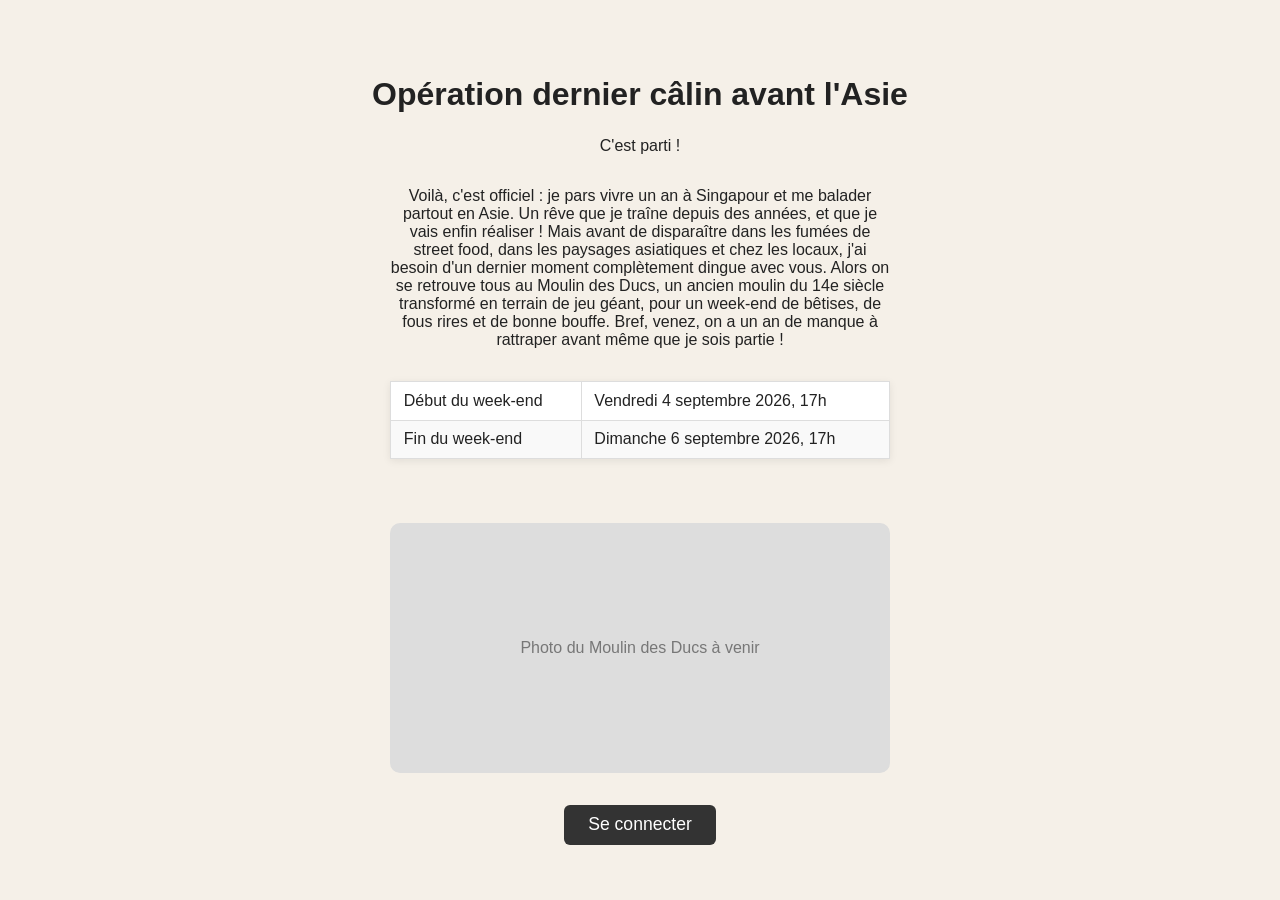
==== index.html @ d0497c7e "Update index.html Visuel validé" ====
<!DOCTYPE html>
<html lang="fr">
<head>
  <meta charset="UTF-8">
  <title>Le week-end approche...</title>
  <link rel="stylesheet" href="style.css">

  <!-- Polices : Caveat (manuscrite, pour l'accroche) + Quicksand (ronde, pour le reste) -->
  <link rel="preconnect" href="https://fonts.googleapis.com">
  <link href="https://fonts.googleapis.com/css2?family=Caveat:wght@600;700&family=Quicksand:wght@500;600;700&display=swap" rel="stylesheet">

  <style>
    /* Palette et typographie propres à cette page, inspirées du mood board.
       Ces variables ne concernent que cette page : elles n'affectent pas
       les autres fichiers du site. */
    :root {
      --creme: #fbf3e6;
      --encre: #2b2118;
      --teal: #2f6f62;
      --corail: #c9503f;
      --moutarde: #e3a73c;
      --marine: #2d3e63;
      --bois: #8b5e3c;
    }

    body.teaser {
      background-color: var(--creme);
      font-family: 'Quicksand', sans-serif;
      color: var(--encre);
    }

    /* ---- Le moulin animé : élément signature de la page ---- */
    .moulin {
      width: 130px;
      height: auto;
      margin-bottom: 0.5rem;
    }

    .moulin-ailes {
      transform-origin: 100px 90px;
      animation: tourner 6s linear infinite;
    }

    @keyframes tourner {
      to { transform: rotate(360deg); }
    }

    /* Respecte les préférences d'accessibilité : pas d'animation si demandé */
    @media (prefers-reduced-motion: reduce) {
      .moulin-ailes { animation: none; }
    }

    /* ---- Accroche manuscrite ---- */
    .accroche {
      font-family: 'Caveat', cursive;
      font-size: 1.8rem;
      font-weight: 600;
      color: var(--marine);
      margin: 0 0 2rem 0;
    }

    /* ---- Le "billet" contenant le compte à rebours ---- */
    .carte-billet {
      position: relative;
      background-color: #fffdf8;
      border-radius: 20px;
      box-shadow: 0 8px 24px rgba(43, 33, 24, 0.1);
      width: 100%;
      max-width: 380px;
      overflow: hidden;
    }

    .billet-entete {
      padding: 1rem;
      text-align: center;
      font-weight: 700;
      font-size: 0.85rem;
      letter-spacing: 0.12em;
      color: var(--teal);
      border-bottom: 2px dashed #e2d8c6;
    }

    /* Petites perforations façon billet, de part et d'autre du pointillé */
    .perforation {
      position: absolute;
      top: 3.15rem;
      width: 18px;
      height: 18px;
      background-color: var(--creme);
      border-radius: 50%;
      transform: translateY(-50%);
    }

    .perforation-gauche { left: -9px; }
    .perforation-droite { right: -9px; }

    #countdown {
      display: flex;
      justify-content: center;
      gap: 1.2rem;
      padding: 1.5rem 1rem;
      flex-wrap: wrap;
    }

    .bloc-temps .valeur {
      font-family: 'Quicksand', sans-serif;
      font-size: 2.4rem;
      font-weight: 700;
      color: var(--corail);
    }

    .bloc-temps .label {
      font-size: 0.75rem;
      font-weight: 600;
      letter-spacing: 0.06em;
      color: var(--marine);
      opacity: 0.7;
    }
  </style>
</head>
<body class="page-centree teaser">

  <!-- Élément signature : un petit moulin, clin d'œil au Moulin des Ducs -->
  <svg class="moulin" viewBox="0 0 200 200" aria-hidden="true">
    <!-- Tour du moulin -->
    <polygon points="85,190 115,190 106,90 94,90" fill="var(--bois)" />
    <!-- Toit du moulin -->
    <polygon points="90,90 110,90 100,72" fill="var(--encre)" />
    <!-- Ailes, regroupées pour pouvoir les faire tourner ensemble -->
    <g class="moulin-ailes">
      <rect x="97" y="35" width="6" height="55" rx="3" fill="var(--moutarde)" stroke="var(--encre)" stroke-width="2" transform="rotate(0 100 90)" />
      <rect x="97" y="35" width="6" height="55" rx="3" fill="var(--moutarde)" stroke="var(--encre)" stroke-width="2" transform="rotate(90 100 90)" />
      <rect x="97" y="35" width="6" height="55" rx="3" fill="var(--moutarde)" stroke="var(--encre)" stroke-width="2" transform="rotate(180 100 90)" />
      <rect x="97" y="35" width="6" height="55" rx="3" fill="var(--moutarde)" stroke="var(--encre)" stroke-width="2" transform="rotate(270 100 90)" />
      <circle cx="100" cy="90" r="6" fill="var(--encre)" />
    </g>
  </svg>

  <p class="accroche">Quelque chose de mémorable se prépare...</p>

  <div class="carte-billet">
    <div class="billet-entete">DÉBUT DE L'AVENTURE</div>
    <div class="perforation perforation-gauche"></div>
    <div class="perforation perforation-droite"></div>

    <div id="countdown">
      <div class="bloc-temps">
        <div class="valeur" id="jours">0</div>
        <div class="label">JOURS</div>
      </div>
      <div class="bloc-temps">
        <div class="valeur" id="heures">0</div>
        <div class="label">HEURES</div>
      </div>
      <div class="bloc-temps">
        <div class="valeur" id="minutes">0</div>
        <div class="label">MIN</div>
      </div>
      <div class="bloc-temps">
        <div class="valeur" id="secondes">0</div>
        <div class="label">SEC</div>
      </div>
    </div>
  </div>

  <script>
    // Même logique de compte à rebours et de bascule automatique qu'avant,
    // seul l'habillage visuel a changé.
    const dateOuverture = new Date('2026-07-25T00:00:00');

    function mettreAJourCompteARebours() {
      const maintenant = new Date();
      const difference = dateOuverture - maintenant;

      if (difference <= 0) {
        window.location.href = 'accueil.html';
        return;
      }

      const jours = Math.floor(difference / (1000 * 60 * 60 * 24));
      const heures = Math.floor((difference / (1000 * 60 * 60)) % 24);
      const minutes = Math.floor((difference / (1000 * 60)) % 60);
      const secondes = Math.floor((difference / 1000) % 60);

      document.getElementById('jours').textContent = jours;
      document.getElementById('heures').textContent = heures;
      document.getElementById('minutes').textContent = minutes;
      document.getElementById('secondes').textContent = secondes;
    }

    mettreAJourCompteARebours();
    setInterval(mettreAJourCompteARebours, 1000);
  </script>

</body>
</html>
---- style.css ----
/* ==========================================================================
   STYLE PARTAGÉ - Site du week-end
   Ce fichier centralise l'apparence de toutes les pages.
   Style volontairement neutre : sera remplacé quand l'identité visuelle
   (section 6 du cahier des charges) sera définie.
   ========================================================================== */

/* Variables de couleur : les regrouper ici permet de changer toute la palette
   du site en modifiant seulement ces lignes, plutôt que de chercher chaque
   couleur dans chaque fichier. */
:root {
  --couleur-fond: #f5f0e8;
  --couleur-texte: #222;
  --couleur-accent: #333;
  --couleur-accent-hover: #555;
  --couleur-succes: #1a7a1a;
  --couleur-erreur: #b00020;
  --couleur-carte: #ffffff;
}

* {
  box-sizing: border-box;
}

body {
  margin: 0;
  font-family: Arial, sans-serif;
  background-color: var(--couleur-fond);
  color: var(--couleur-texte);
}

h1 {
  font-size: 2rem;
  margin-bottom: 1.5rem;
}

h2 {
  font-size: 1.3rem;
}

/* ---- Mise en page : pages centrées (teaser, connexion, profil...) ---- */
.page-centree {
  min-height: 100vh;
  display: flex;
  flex-direction: column;
  align-items: center;
  justify-content: center;
  text-align: center;
  padding: 2rem;
}

/* ---- Mise en page : pages larges (tableaux de bord) ---- */
.page-large {
  padding: 2rem;
}

/* ---- Champs de formulaire ---- */
input[type="text"],
input[type="email"] {
  font-size: 1.2rem;
  padding: 0.6rem 1rem;
  border: 2px solid var(--couleur-accent);
  border-radius: 6px;
  text-align: center;
  margin-bottom: 1rem;
  display: block;
  width: 100%;
  max-width: 320px;
}

/* ---- Boutons ---- */
button {
  font-size: 1.1rem;
  padding: 0.6rem 1.5rem;
  border: none;
  border-radius: 6px;
  background-color: var(--couleur-accent);
  color: white;
  cursor: pointer;
}

button:hover {
  background-color: var(--couleur-accent-hover);
}

/* ---- Messages de retour (succès / erreur) ---- */
.message {
  margin-top: 1.5rem;
  font-size: 1.1rem;
}

.erreur {
  color: var(--couleur-erreur);
}

.succes {
  color: var(--couleur-succes);
}

/* ---- Compte à rebours (page teaser) ---- */
#countdown {
  display: flex;
  gap: 1.5rem;
}

.bloc-temps {
  display: flex;
  flex-direction: column;
  align-items: center;
}

.bloc-temps .valeur {
  font-size: 3rem;
  font-weight: bold;
}

.bloc-temps .label {
  font-size: 0.9rem;
  text-transform: uppercase;
  color: #555;
}

/* ---- Carte (sondage, blocs mis en avant) ---- */
.carte {
  background: var(--couleur-carte);
  border-radius: 10px;
  padding: 1.5rem 2rem;
  box-shadow: 0 2px 8px rgba(0, 0, 0, 0.1);
}

.carte label {
  display: block;
  text-align: left;
  margin: 0.5rem 0;
  font-size: 1.05rem;
}

/* ---- Tableaux (espace organisatrice) ---- */
table {
  border-collapse: collapse;
  width: 100%;
  background: var(--couleur-carte);
  box-shadow: 0 2px 8px rgba(0, 0, 0, 0.08);
  margin-bottom: 2rem;
}

th, td {
  border: 1px solid #ddd;
  padding: 0.6rem 0.8rem;
  text-align: left;
}

th {
  background-color: var(--couleur-accent);
  color: white;
}

tr:nth-child(even) {
  background-color: #f9f9f9;
}
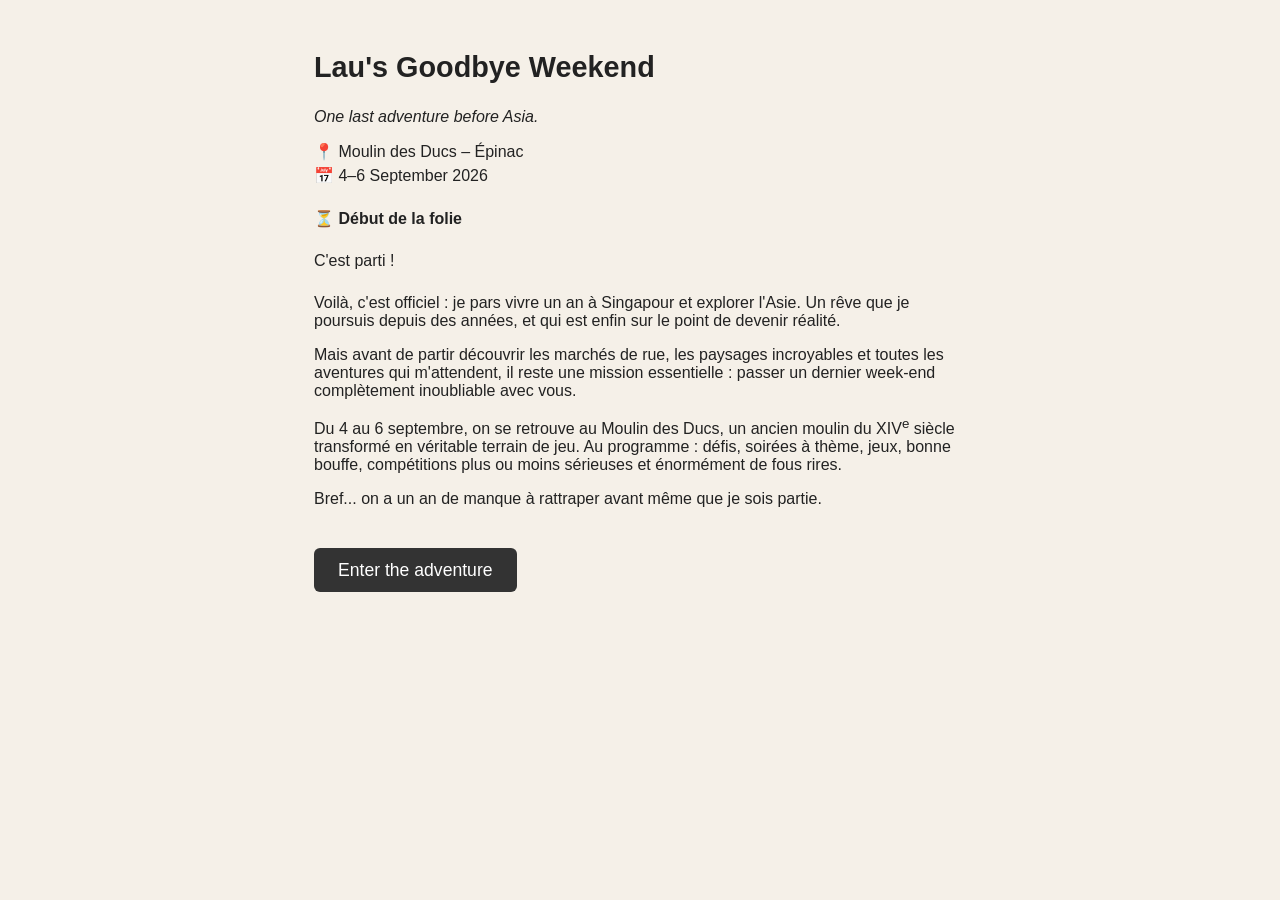
==== commit ee7aeada: "Update structure projet Restructuration du projet en dossiers css/js/images" ====
--- a/index.html
+++ b/index.html
@@ -3,7 +3,7 @@
 <head>
   <meta charset="UTF-8">
   <title>Le week-end approche...</title>
-  <link rel="stylesheet" href="style.css">
+  <link rel="stylesheet" href="css/style.css">
 
   <!-- Polices : Caveat (manuscrite, pour l'accroche) + Quicksand (ronde, pour le reste) -->
   <link rel="preconnect" href="https://fonts.googleapis.com">
@@ -163,34 +163,7 @@
     </div>
   </div>
 
-  <script>
-    // Même logique de compte à rebours et de bascule automatique qu'avant,
-    // seul l'habillage visuel a changé.
-    const dateOuverture = new Date('2026-07-25T00:00:00');
-
-    function mettreAJourCompteARebours() {
-      const maintenant = new Date();
-      const difference = dateOuverture - maintenant;
-
-      if (difference <= 0) {
-        window.location.href = 'accueil.html';
-        return;
-      }
-
-      const jours = Math.floor(difference / (1000 * 60 * 60 * 24));
-      const heures = Math.floor((difference / (1000 * 60 * 60)) % 24);
-      const minutes = Math.floor((difference / (1000 * 60)) % 60);
-      const secondes = Math.floor((difference / 1000) % 60);
-
-      document.getElementById('jours').textContent = jours;
-      document.getElementById('heures').textContent = heures;
-      document.getElementById('minutes').textContent = minutes;
-      document.getElementById('secondes').textContent = secondes;
-    }
-
-    mettreAJourCompteARebours();
-    setInterval(mettreAJourCompteARebours, 1000);
-  </script>
+  <script src="js/waiting-page.js"></script>
 
 </body>
 </html>
--- a/css/style.css
+++ b/css/style.css
@@ -0,0 +1,160 @@
+/* ==========================================================================
+   STYLE PARTAGÉ - Site du week-end
+   Ce fichier centralise l'apparence de toutes les pages.
+   Style volontairement neutre : sera remplacé quand l'identité visuelle
+   (section 6 du cahier des charges) sera définie.
+   ========================================================================== */
+
+/* Variables de couleur : les regrouper ici permet de changer toute la palette
+   du site en modifiant seulement ces lignes, plutôt que de chercher chaque
+   couleur dans chaque fichier. */
+:root {
+  --couleur-fond: #f5f0e8;
+  --couleur-texte: #222;
+  --couleur-accent: #333;
+  --couleur-accent-hover: #555;
+  --couleur-succes: #1a7a1a;
+  --couleur-erreur: #b00020;
+  --couleur-carte: #ffffff;
+}
+
+* {
+  box-sizing: border-box;
+}
+
+body {
+  margin: 0;
+  font-family: Arial, sans-serif;
+  background-color: var(--couleur-fond);
+  color: var(--couleur-texte);
+}
+
+h1 {
+  font-size: 2rem;
+  margin-bottom: 1.5rem;
+}
+
+h2 {
+  font-size: 1.3rem;
+}
+
+/* ---- Mise en page : pages centrées (teaser, connexion, profil...) ---- */
+.page-centree {
+  min-height: 100vh;
+  display: flex;
+  flex-direction: column;
+  align-items: center;
+  justify-content: center;
+  text-align: center;
+  padding: 2rem;
+}
+
+/* ---- Mise en page : pages larges (tableaux de bord) ---- */
+.page-large {
+  padding: 2rem;
+}
+
+/* ---- Champs de formulaire ---- */
+input[type="text"],
+input[type="email"] {
+  font-size: 1.2rem;
+  padding: 0.6rem 1rem;
+  border: 2px solid var(--couleur-accent);
+  border-radius: 6px;
+  text-align: center;
+  margin-bottom: 1rem;
+  display: block;
+  width: 100%;
+  max-width: 320px;
+}
+
+/* ---- Boutons ---- */
+button {
+  font-size: 1.1rem;
+  padding: 0.6rem 1.5rem;
+  border: none;
+  border-radius: 6px;
+  background-color: var(--couleur-accent);
+  color: white;
+  cursor: pointer;
+}
+
+button:hover {
+  background-color: var(--couleur-accent-hover);
+}
+
+/* ---- Messages de retour (succès / erreur) ---- */
+.message {
+  margin-top: 1.5rem;
+  font-size: 1.1rem;
+}
+
+.erreur {
+  color: var(--couleur-erreur);
+}
+
+.succes {
+  color: var(--couleur-succes);
+}
+
+/* ---- Compte à rebours (page teaser) ---- */
+#countdown {
+  display: flex;
+  gap: 1.5rem;
+}
+
+.bloc-temps {
+  display: flex;
+  flex-direction: column;
+  align-items: center;
+}
+
+.bloc-temps .valeur {
+  font-size: 3rem;
+  font-weight: bold;
+}
+
+.bloc-temps .label {
+  font-size: 0.9rem;
+  text-transform: uppercase;
+  color: #555;
+}
+
+/* ---- Carte (sondage, blocs mis en avant) ---- */
+.carte {
+  background: var(--couleur-carte);
+  border-radius: 10px;
+  padding: 1.5rem 2rem;
+  box-shadow: 0 2px 8px rgba(0, 0, 0, 0.1);
+}
+
+.carte label {
+  display: block;
+  text-align: left;
+  margin: 0.5rem 0;
+  font-size: 1.05rem;
+}
+
+/* ---- Tableaux (espace organisatrice) ---- */
+table {
+  border-collapse: collapse;
+  width: 100%;
+  background: var(--couleur-carte);
+  box-shadow: 0 2px 8px rgba(0, 0, 0, 0.08);
+  margin-bottom: 2rem;
+}
+
+th, td {
+  border: 1px solid #ddd;
+  padding: 0.6rem 0.8rem;
+  text-align: left;
+}
+
+th {
+  background-color: var(--couleur-accent);
+  color: white;
+}
+
+tr:nth-child(even) {
+  background-color: #f9f9f9;
+}
